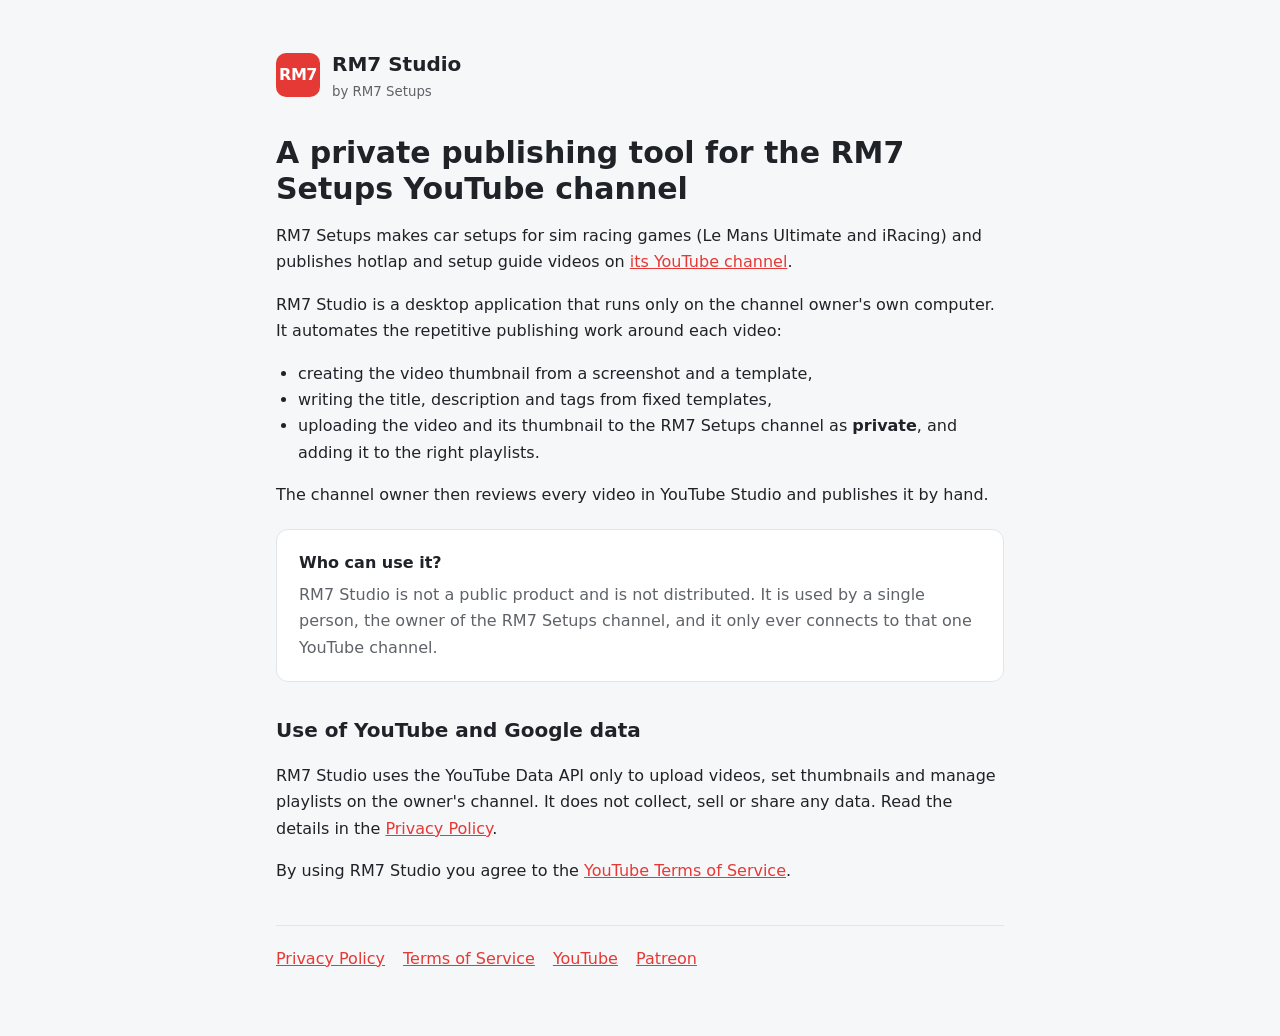
==== index.html @ c12ee954 "Web de RM7 Studio: portada, privacidad y condiciones Co-Authored-By: Claude Opus 5.5 <noreply@anthro" ====
<!doctype html>
<html lang="en">
<head>
<meta charset="utf-8">
<meta name="viewport" content="width=device-width, initial-scale=1">
<title>RM7 Studio</title>
<meta name="description" content="RM7 Studio is the private desktop tool RM7 Setups uses to prepare and upload its own YouTube videos.">
<link rel="stylesheet" href="style.css">
</head>
<body>
<main>
  <header><div class="mark">RM7</div><div><b>RM7 Studio</b><small>by RM7 Setups</small></div></header>

  <h1>A private publishing tool for the RM7 Setups YouTube channel</h1>
  <p>RM7 Setups makes car setups for sim racing games (Le Mans Ultimate and iRacing) and publishes hotlap and setup guide videos on
    <a href="https://www.youtube.com/@RM7Setups">its YouTube channel</a>.</p>
  <p>RM7 Studio is a desktop application that runs only on the channel owner's own computer. It automates the repetitive publishing work around each video:</p>
  <ul>
    <li>creating the video thumbnail from a screenshot and a template,</li>
    <li>writing the title, description and tags from fixed templates,</li>
    <li>uploading the video and its thumbnail to the RM7 Setups channel as <b>private</b>, and adding it to the right playlists.</li>
  </ul>
  <p>The channel owner then reviews every video in YouTube Studio and publishes it by hand.</p>

  <div class="card">
    <b>Who can use it?</b>
    <p class="muted" style="margin:6px 0 0">RM7 Studio is not a public product and is not distributed. It is used by a single person, the owner of the RM7 Setups channel,
      and it only ever connects to that one YouTube channel.</p>
  </div>

  <h2>Use of YouTube and Google data</h2>
  <p>RM7 Studio uses the YouTube Data API only to upload videos, set thumbnails and manage playlists on the owner's channel.
    It does not collect, sell or share any data. Read the details in the <a href="privacy.html">Privacy Policy</a>.</p>
  <p>By using RM7 Studio you agree to the <a href="https://www.youtube.com/t/terms">YouTube Terms of Service</a>.</p>

  <nav>
    <a href="privacy.html">Privacy Policy</a>
    <a href="terms.html">Terms of Service</a>
    <a href="https://www.youtube.com/@RM7Setups">YouTube</a>
    <a href="https://www.patreon.com/cw/RM7_Setups">Patreon</a>
  </nav>
</main>
</body>
</html>
---- style.css ----
:root { --bg: #0f1115; --card: #171a21; --text: #e8eaed; --muted: #9aa0a6; --accent: #e53935; --line: #262a33; }
@media (prefers-color-scheme: light) { :root { --bg: #f6f7f9; --card: #fff; --text: #1f2328; --muted: #5f6368; --line: #e3e5e8; } }
* { box-sizing: border-box; }
body { margin: 0; background: var(--bg); color: var(--text); font: 16px/1.65 system-ui, -apple-system, "Segoe UI", Roboto, Arial, sans-serif; }
main { max-width: 760px; margin: 0 auto; padding: 48px 16px 64px; }
header { display: flex; align-items: center; gap: 12px; margin-bottom: 32px; }
.mark { width: 44px; height: 44px; border-radius: 10px; background: var(--accent); color: #fff; display: grid; place-items: center; font-weight: 800; letter-spacing: -0.5px; }
header b { font-size: 20px; } header small { display: block; color: var(--muted); }
h1 { font-size: 30px; line-height: 1.2; margin: 0 0 12px; } h2 { font-size: 20px; margin: 32px 0 8px; }
p, li { color: var(--text); } .muted { color: var(--muted); }
a { color: var(--accent); } nav { display: flex; gap: 18px; flex-wrap: wrap; margin-top: 40px; padding-top: 20px; border-top: 1px solid var(--line); }
.card { background: var(--card); border: 1px solid var(--line); border-radius: 12px; padding: 20px 22px; margin: 20px 0; }
ul { padding-left: 22px; }
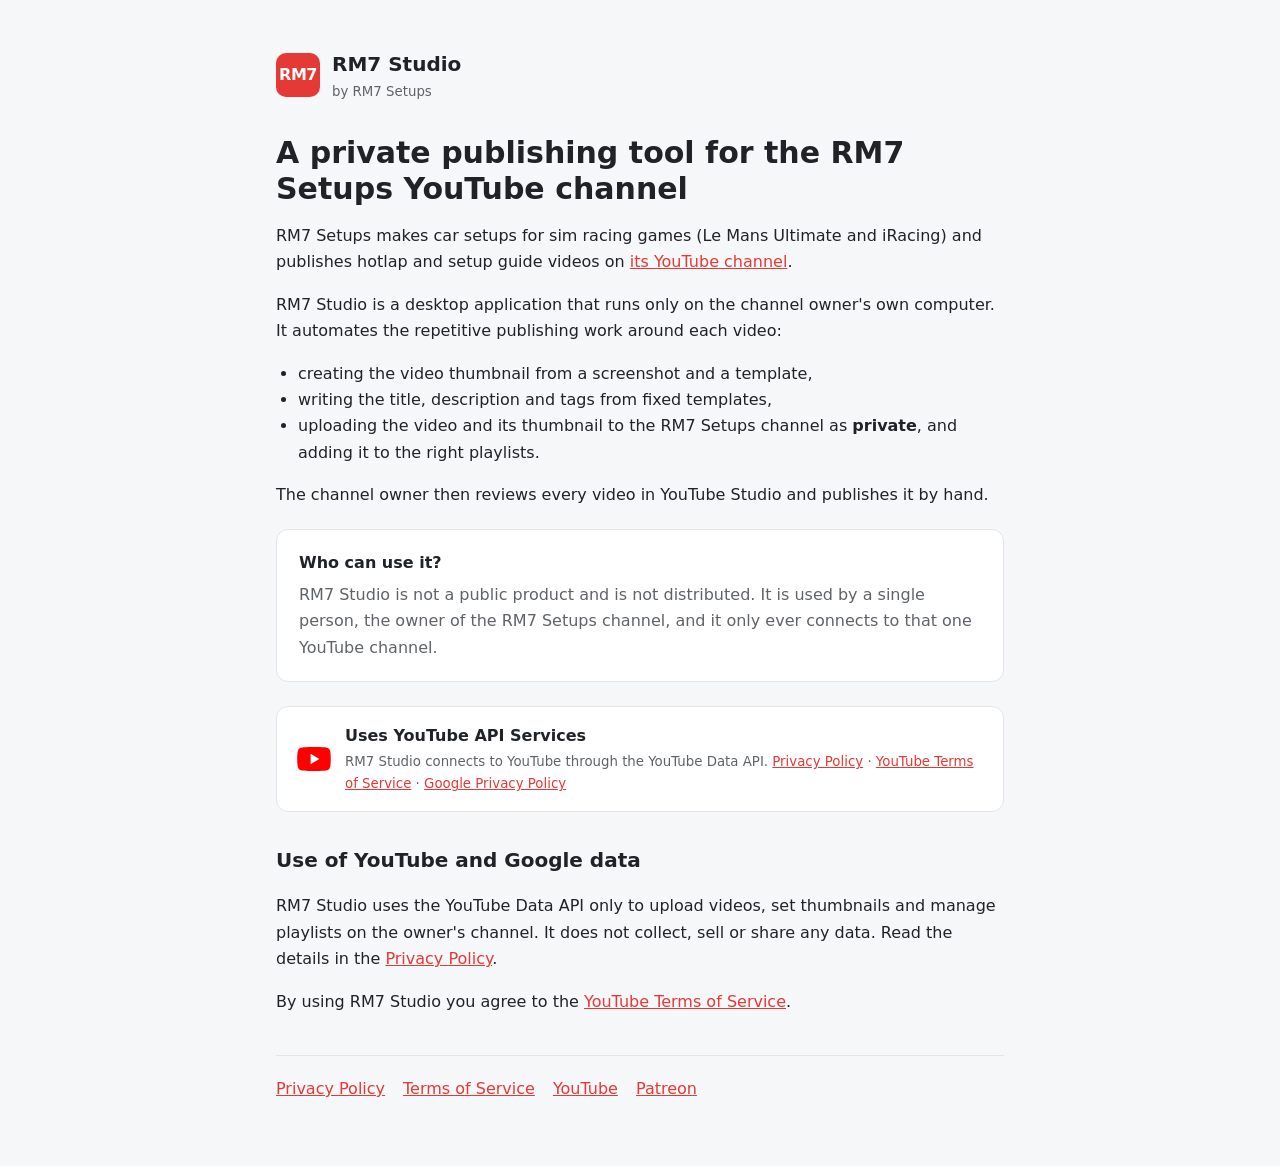
==== commit b2592a03: "Marca de YouTube en la portada y política de datos más detallada Co-Authored-By: Claude Opus 5.5 <no" ====
--- a/index.html
+++ b/index.html
@@ -28,6 +28,12 @@
       and it only ever connects to that one YouTube channel.</p>
   </div>
 
+  <div class="yt">
+    <svg viewBox="0 0 28 20" width="34" height="24" aria-hidden="true"><path fill="#FF0000" d="M27.4 3.1A3.5 3.5 0 0 0 25 .6C22.8 0 14 0 14 0S5.2 0 3 .6A3.5 3.5 0 0 0 .6 3.1C0 5.3 0 10 0 10s0 4.7.6 6.9A3.5 3.5 0 0 0 3 19.4c2.2.6 11 .6 11 .6s8.8 0 11-.6a3.5 3.5 0 0 0 2.4-2.5c.6-2.2.6-6.9.6-6.9s0-4.7-.6-6.9z"/><path fill="#fff" d="M11.2 14.3 18.5 10l-7.3-4.3z"/></svg>
+    <div><b>Uses YouTube API Services</b><small>RM7 Studio connects to YouTube through the YouTube Data API.
+      <a href="privacy.html">Privacy Policy</a> · <a href="https://www.youtube.com/t/terms">YouTube Terms of Service</a> · <a href="https://policies.google.com/privacy">Google Privacy Policy</a></small></div>
+  </div>
+
   <h2>Use of YouTube and Google data</h2>
   <p>RM7 Studio uses the YouTube Data API only to upload videos, set thumbnails and manage playlists on the owner's channel.
     It does not collect, sell or share any data. Read the details in the <a href="privacy.html">Privacy Policy</a>.</p>
--- a/style.css
+++ b/style.css
@@ -11,3 +11,5 @@
 a { color: var(--accent); } nav { display: flex; gap: 18px; flex-wrap: wrap; margin-top: 40px; padding-top: 20px; border-top: 1px solid var(--line); }
 .card { background: var(--card); border: 1px solid var(--line); border-radius: 12px; padding: 20px 22px; margin: 20px 0; }
 ul { padding-left: 22px; }
+.yt { display: flex; gap: 14px; align-items: center; background: var(--card); border: 1px solid var(--line); border-radius: 12px; padding: 16px 20px; margin: 24px 0; }
+.yt svg { flex: none; } .yt small { display: block; color: var(--muted); margin-top: 2px; }
